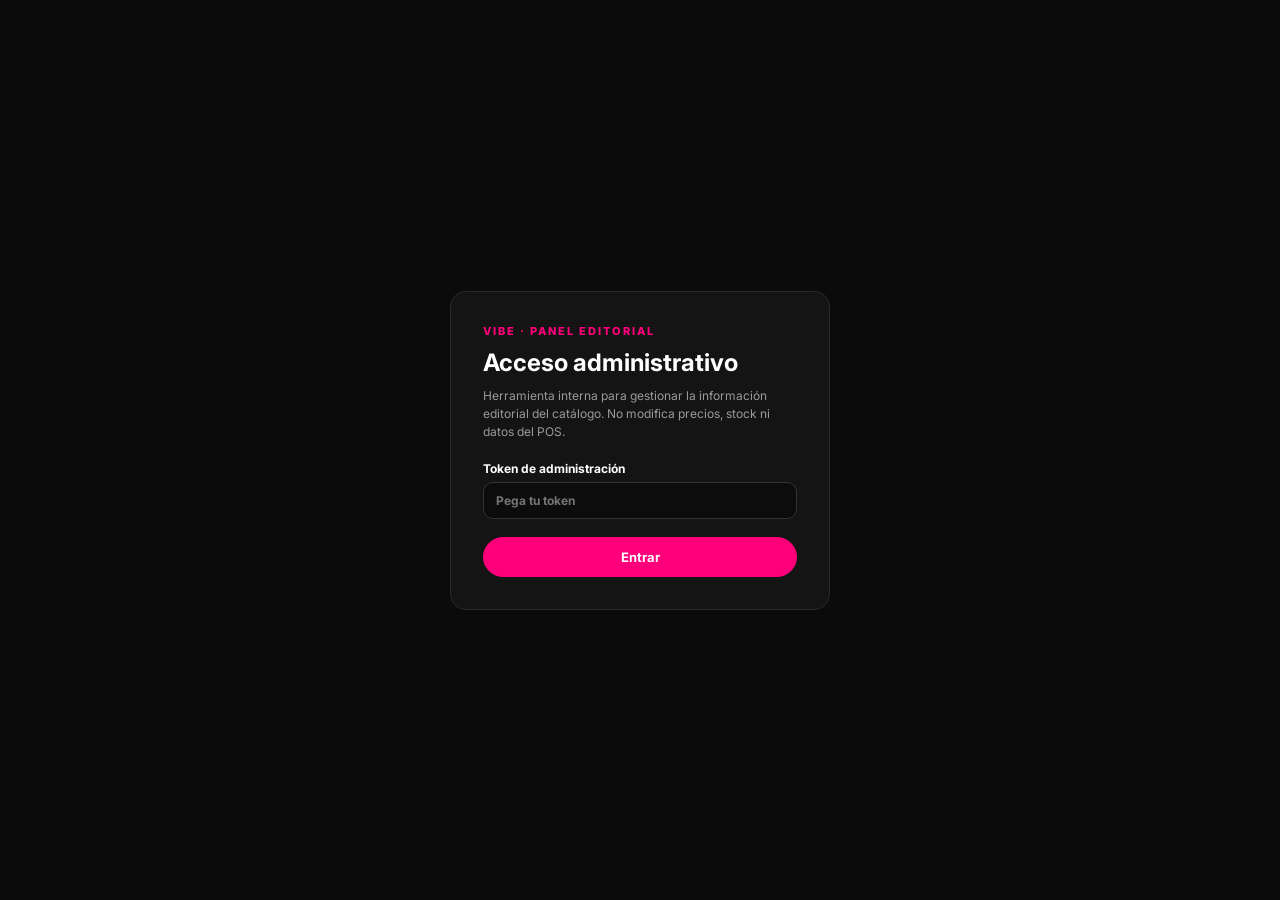
==== admin/index.html @ daf506f5 "fix: Admin — rutas absolutas para admin.css/admin.js Con rutas relativas, abrir /admin (sin barra fi" ====
<!doctype html>
<html lang="es">
<head>
<meta charset="UTF-8">
<meta name="viewport" content="width=device-width,initial-scale=1">
<meta name="robots" content="noindex, nofollow">
<title>VIBE — Panel editorial</title>
<link rel="preconnect" href="https://fonts.googleapis.com">
<link rel="preconnect" href="https://fonts.gstatic.com" crossorigin>
<link href="https://fonts.googleapis.com/css2?family=Inter:wght@400;500;700;800&display=swap" rel="stylesheet">
<link rel="stylesheet" href="/admin/admin.css">
</head>
<body>

<div id="loginGate" class="login-gate">
  <div class="login-box">
    <p class="eyebrow">VIBE · Panel editorial</p>
    <h1>Acceso administrativo</h1>
    <p class="hint">Herramienta interna para gestionar la información editorial del catálogo. No modifica precios, stock ni datos del POS.</p>
    <label>Token de administración
      <input id="tokenInput" type="password" placeholder="Pega tu token" autocomplete="off">
    </label>
    <button id="tokenSubmit" class="button dark full">Entrar</button>
    <p id="loginError" class="login-error hidden"></p>
  </div>
</div>

<header class="admin-header hidden" id="adminHeader">
  <div class="admin-brand">VIBE <span>· Panel editorial</span></div>
  <nav class="admin-tabs" id="adminTabs">
    <button type="button" class="admin-tab active" id="tabProducts" data-view="products">Productos</button>
    <button type="button" class="admin-tab" id="tabHero" data-view="hero">Carrusel Hero</button>
    <button type="button" class="admin-tab" id="tabOrders" data-view="orders">Pedidos</button>
  </nav>
  <button id="logoutButton" class="button outline-admin">Salir</button>
</header>

<main id="app" class="admin-main hidden">
  <section class="toolbar">
    <input id="searchInput" type="search" placeholder="Buscar por id, nombre o categoría...">
    <select id="filterStatus">
      <option value="all">Todos</option>
      <option value="published">Publicados</option>
      <option value="unpublished">No publicados</option>
      <option value="available">Disponibles</option>
      <option value="unavailable">Agotados</option>
    </select>
    <select id="filterCategory">
      <option value="all">Todas las categorías</option>
    </select>
    <span id="resultCount" class="result-count"></span>
  </section>

  <p id="loadError" class="login-error hidden"></p>

  <div class="table-wrap">
    <table class="admin-table">
      <thead>
        <tr>
          <th>Producto</th>
          <th>Categoría POS</th>
          <th>Precio</th>
          <th>Disponibilidad</th>
          <th>Metadata</th>
          <th>Publicado</th>
          <th>Destacado</th>
          <th></th>
        </tr>
      </thead>
      <tbody id="productRows"></tbody>
    </table>
  </div>
</main>

<main id="heroApp" class="admin-main hidden">
  <section class="toolbar">
    <p class="hero-admin-hint">Los slides activos aparecen en el Home, en el orden mostrado abajo. Un slide inactivo nunca se muestra públicamente.</p>
    <button type="button" id="newSlideBtn" class="button dark">+ Nuevo slide</button>
  </section>

  <p id="heroLoadError" class="login-error hidden"></p>

  <div class="table-wrap">
    <table class="admin-table">
      <thead>
        <tr>
          <th>Preview</th>
          <th>Contenido</th>
          <th>Orden</th>
          <th>Activo</th>
          <th></th>
        </tr>
      </thead>
      <tbody id="heroRows"></tbody>
    </table>
  </div>
</main>

<!-- Fase 39 — pestaña de solo lectura: mientras no exista una
     credencial real de email/WhatsApp Business, este es el único lugar
     donde Ana puede ver los pedidos entrantes sin entrar directo al
     Table Editor de Supabase. Sin acciones, sin edición de estado. -->
<main id="ordersApp" class="admin-main hidden">
  <section class="toolbar">
    <p class="hero-admin-hint">Pedidos recibidos, más reciente primero. Sin edición de estado — VIBE contacta manualmente por WhatsApp Business usando el número del cliente.</p>
  </section>

  <p id="ordersLoadError" class="login-error hidden"></p>

  <div class="table-wrap">
    <table class="admin-table">
      <thead>
        <tr>
          <th>Fecha</th>
          <th>Cliente</th>
          <th>WhatsApp</th>
          <th>Email</th>
          <th>Ciudad</th>
          <th>Total</th>
          <th>Estado</th>
          <th>Email enviado</th>
        </tr>
      </thead>
      <tbody id="ordersRows"></tbody>
    </table>
  </div>
</main>

<dialog id="editDialog">
  <button id="closeEdit" class="x">×</button>
  <div id="editContent"></div>
</dialog>

<dialog id="heroEditDialog">
  <button id="closeHeroEdit" class="x">×</button>
  <div id="heroEditContent"></div>
</dialog>

<script type="module" src="/admin/admin.js"></script>
</body>
</html>
---- admin/admin.css ----
/* VIBE — Panel editorial. Utilitarian, not a landing page: reuses the
   brand's color tokens (same values as css/styles.css) but prioritizes
   density, legibility and low friction over the marketing look. This
   file is intentionally separate from css/styles.css — the public
   catalog's stylesheet is not imported or modified. */

:root{--bg:#0b0b0b;--surface:#141414;--line:#292929;--text:#fff;--muted:#9a9a9a;--pink:#FF007A;--pink2:#FF4FA3;--radius:12px}
*{box-sizing:border-box}
body{margin:0;background:#f5f5f5;color:#111;font-family:"Inter",system-ui,-apple-system,BlinkMacSystemFont,"Segoe UI",sans-serif;font-size:14px}
button,input,select,textarea{font:inherit}
.hidden{display:none!important}
.eyebrow{font-size:11px;letter-spacing:.18em;font-weight:800;color:var(--pink);margin:0 0 10px;text-transform:uppercase}

.button{border:1px solid var(--pink);border-radius:999px;min-height:40px;padding:0 18px;display:inline-flex;align-items:center;justify-content:center;font-weight:700;font-size:13px;cursor:pointer;background:transparent;color:var(--pink)}
.button.dark{background:var(--pink);color:#fff}
.button.dark:hover{background:var(--pink2)}
.button.full{width:100%}
.outline-admin{border:1px solid #333;background:transparent;color:#ccc;border-radius:999px;min-height:36px;padding:0 16px;font-size:12px;cursor:pointer}

/* Login gate */
.login-gate{position:fixed;inset:0;background:var(--bg);display:flex;align-items:center;justify-content:center;padding:20px;z-index:50}
.login-box{width:min(380px,100%);background:var(--surface);border:1px solid var(--line);border-radius:16px;padding:32px;color:#fff}
.login-box h1{margin:0 0 10px;font-size:24px}
.login-box .hint{color:var(--muted);font-size:12px;line-height:1.5;margin:0 0 20px}
.login-box label{display:block;font-size:12px;font-weight:700;margin-bottom:18px}
.login-box input{width:100%;margin-top:6px;border:1px solid #333;border-radius:10px;padding:10px 12px;background:#0c0c0c;color:#fff;outline:0}
.login-error{color:#ff6b6b;font-size:12px;margin-top:14px}

/* Header */
.admin-header{position:sticky;top:0;z-index:10;background:var(--bg);color:#fff;display:flex;align-items:center;justify-content:space-between;padding:14px 24px;border-bottom:1px solid var(--line);gap:20px}
.admin-brand{font-weight:800;letter-spacing:.02em}
.admin-brand span{color:var(--muted);font-weight:500}
.admin-tabs{display:flex;gap:6px;margin-right:auto}
.admin-tab{border:1px solid transparent;background:transparent;color:var(--muted);border-radius:999px;padding:8px 16px;font-size:13px;font-weight:700;cursor:pointer}
.admin-tab.active{background:#1e1e1e;color:#fff;border-color:var(--line)}
.admin-tab:hover:not(.active){color:#fff}

/* Main */
.admin-main{max-width:1280px;margin:0 auto;padding:24px}
.toolbar{display:flex;gap:10px;align-items:center;margin-bottom:16px;flex-wrap:wrap}
.toolbar input[type="search"]{flex:1;min-width:220px;border:1px solid #ddd;border-radius:8px;padding:9px 12px;background:#fff}
.toolbar select{border:1px solid #ddd;border-radius:8px;padding:9px 12px;background:#fff}
.result-count{color:#777;font-size:12px;margin-left:auto}

.table-wrap{background:#fff;border:1px solid #e2e2e2;border-radius:var(--radius);overflow:auto}
.admin-table{width:100%;border-collapse:collapse;min-width:900px}
.admin-table th{text-align:left;font-size:11px;letter-spacing:.06em;text-transform:uppercase;color:#888;padding:12px 14px;border-bottom:1px solid #eee;background:#fafafa;position:sticky;top:0}
.admin-table td{padding:11px 14px;border-bottom:1px solid #f0f0f0;vertical-align:middle}
.admin-table tr:hover td{background:#fdf5f9}
.prod-name{font-weight:700}
.prod-id{color:#999;font-size:11px;margin-left:6px}

.pill{display:inline-block;border-radius:999px;padding:3px 10px;font-size:11px;font-weight:700}
.pill-ok{background:#e6f8ee;color:#1a7f4c}
.pill-warn{background:#fff0e0;color:#a15c00}
.pill-muted{background:#f0f0f0;color:#777}
.pill-pink{background:#ffe3f0;color:#c30063}

.edit-link{border:0;background:none;color:var(--pink);font-weight:700;cursor:pointer;font-size:13px}

/* Edit dialog */
dialog{border:0;border-radius:16px;padding:0;width:min(720px,calc(100% - 32px));max-height:calc(100dvh - 40px);overflow:auto}
dialog::backdrop{background:#000a}
.x{position:absolute;right:14px;top:14px;border:0;background:transparent;font-size:24px;line-height:1;cursor:pointer;color:#666}
.edit-pos{background:#f7f7f7;padding:20px 28px;border-bottom:1px solid #eee}
.edit-pos h2{margin:0 0 12px;font-size:13px;letter-spacing:.08em;text-transform:uppercase;color:#888}
.section-hint{color:#aaa;font-weight:500;text-transform:none;letter-spacing:0;font-size:11px}
.edit-pos-grid{display:grid;grid-template-columns:repeat(4,1fr);gap:14px;font-size:13px}
.edit-pos-grid div span{display:block;color:#999;font-size:10px;text-transform:uppercase;letter-spacing:.06em;margin-bottom:3px}

.edit-images{padding:24px 28px;border-bottom:1px solid #eee;display:grid;gap:20px}
.edit-images h2{margin:0;font-size:13px;letter-spacing:.08em;text-transform:uppercase;color:var(--pink)}

/* Fase 34 — secciones del formulario de producto como acordeones
   (sección 6 de la fase: 12 bloques, cada campo independiente dentro,
   nunca agrupados en un solo textarea). */
.admin-accordion{border-bottom:1px solid #eee}
.admin-accordion summary{padding:16px 28px;font-size:13px;font-weight:700;letter-spacing:.02em;cursor:pointer;color:#333;list-style:revert}
.admin-accordion summary:hover{color:var(--pink)}
.admin-accordion-body{padding:4px 28px 24px;display:grid;gap:16px}
.admin-accordion-body label{display:grid;gap:6px;font-size:12px;font-weight:700;color:#333}
.admin-accordion-body input,.admin-accordion-body textarea,.admin-accordion-body select{border:1px solid #ddd;border-radius:8px;padding:9px 11px;font-size:13px;color:#111;background:#fff;font-weight:400}
.admin-accordion-body textarea{min-height:60px;resize:vertical}
.image-block{display:grid;gap:8px}
.image-block-label{margin:0;font-size:12px;font-weight:700;color:#333}
.image-preview-main{width:160px;aspect-ratio:4/5;border:1px solid #ddd;border-radius:8px;overflow:hidden;display:flex;align-items:center;justify-content:center;background:#fafafa}
.image-preview-main img{width:100%;height:100%;object-fit:cover}
.no-image{color:#999;font-size:12px;text-align:center;padding:8px}
.image-block input[type="file"]{font-size:12px}
.image-status{margin:0;font-size:12px;color:#777;min-height:16px;font-weight:600}
/* Fase estabilización — bug reportado: éxito, warning y error de un
   upload se veían todos igual (mismo gris neutro) — ahora cada estado
   tiene su propio color para que la diferencia sea obvia de un vistazo,
   sin depender solo de leer el texto completo. */
.image-status.status-ok{color:#0a7d3a}
.image-status.status-warn{color:#a15c00}
.image-status.status-error{color:#c30063}
.image-status.status-pending{color:#555}
.secondary-thumbs{display:flex;flex-wrap:wrap;gap:10px}
.secondary-thumb{position:relative;width:88px}
.secondary-thumb img{width:88px;height:110px;object-fit:cover;border:1px solid #ddd;border-radius:6px}
.secondary-thumb .delete-secondary{margin-top:4px;width:100%;border:1px solid #e2b0c4;background:#fff;color:#c30063;border-radius:6px;font-size:11px;padding:3px 0;cursor:pointer}
.edit-form{padding:24px 28px;display:grid;gap:16px}
.edit-form h2{margin:12px 0 4px;font-size:13px;letter-spacing:.08em;text-transform:uppercase;color:var(--pink)}
.edit-form h2:first-child{margin-top:0}
.edit-form label{display:grid;gap:6px;font-size:12px;font-weight:700;color:#333}
.edit-form input,.edit-form textarea,.edit-form select{border:1px solid #ddd;border-radius:8px;padding:9px 11px;font-size:13px;color:#111;background:#fff}
.edit-form textarea{min-height:64px;resize:vertical;font-weight:400}
.edit-form input::placeholder,.edit-form textarea::placeholder{color:#b8b8b8;font-weight:400}
.edit-row{display:grid;grid-template-columns:1fr 1fr;gap:14px}
.edit-row-3{display:grid;grid-template-columns:1fr 1fr 1fr;gap:14px}
.checkbox-field{display:flex;align-items:center;gap:8px;flex-direction:row}
.checkbox-field input{width:16px;height:16px}

/* Fase 39 — fieldset de destino de clic del Hero: mismo look que el
   resto de .edit-form (labels/selects), con un borde sutil propio para
   agruparlo visualmente sin destacar de más. */
.hero-link-fieldset{border:1px solid #e5e5e5;border-radius:10px;padding:14px 16px 16px;display:grid;gap:12px;margin:0}
.hero-link-fieldset legend{font-size:11px;font-weight:800;letter-spacing:.08em;text-transform:uppercase;color:var(--pink);padding:0 6px}
.hero-link-sub.hidden{display:none}
#heroLinkPreview{margin:0;font-size:12px;color:#666;font-weight:400}
.image-hint{font-size:11px;color:#999;font-weight:400}
.save-row{display:flex;justify-content:flex-end;gap:10px;padding-top:6px;border-top:1px solid #eee}
.save-status{font-size:12px;color:#777;align-self:center}

@media(max-width:720px){
  .edit-pos-grid{grid-template-columns:repeat(2,1fr)}
  .edit-row,.edit-row-3{grid-template-columns:1fr}
}

/* Fase 33 — Carrusel Hero */
.hero-admin-hint{color:#777;font-size:12px;margin:0;flex:1}
.hero-thumb{width:96px;aspect-ratio:16/10;border-radius:8px;overflow:hidden;background:#f0f0f0;display:flex;align-items:center;justify-content:center}
.hero-thumb img{width:100%;height:100%;object-fit:cover}
.hero-content-cell{max-width:260px}
.hero-content-cell .prod-name{display:block}
.hero-content-cell .section-hint{display:block;margin-top:2px;color:#999}
.reorder-btns{display:inline-flex;gap:4px;margin-right:8px}
.reorder-btns button{border:1px solid #ddd;background:#fff;border-radius:6px;width:24px;height:24px;cursor:pointer;color:#555;font-size:12px;line-height:1}
.reorder-btns button:disabled{opacity:.3;cursor:not-allowed}
.toggle-active{border:0;background:none;cursor:pointer;padding:0}
.delete-slide{border:0;background:none;color:#c30063;font-weight:700;cursor:pointer;font-size:13px;margin-left:10px}

.hero-preview{background:#0c0c0c;border-radius:10px;overflow:hidden;position:relative;aspect-ratio:16/9;display:flex;align-items:flex-end}
.hero-preview img{position:absolute;inset:0;width:100%;height:100%;object-fit:cover}
.hero-preview .no-image{position:relative;width:100%;color:#777}

/* Fase 36.1 — bug reportado: un <img> roto sobre el fondo oscuro de
   .hero-preview/.hero-thumb se veía como un "preview negro" silencioso,
   indistinguible de un fallo real. "error" no burbujea en <img>, así que
   se escucha en fase de captura (ver admin.js) y se reemplaza por este
   estado visible en vez de dejar el fondo oscuro vacío. */
.hero-img-error{position:relative;z-index:2;display:flex;align-items:center;justify-content:center;gap:6px;width:100%;height:100%;color:#ff8a8a;background:#2a0d0d;font-size:12px;font-weight:600;text-align:center;padding:8px}
.hero-thumb .hero-img-error{font-size:10px;padding:4px}
.hero-preview-copy{position:relative;z-index:1;padding:16px 18px;color:#fff;background:linear-gradient(0deg,#000000b3 0%,#00000000 80%);width:100%}
.hero-preview-copy p{margin:0 0 4px;font-size:11px;color:var(--pink);text-transform:uppercase;letter-spacing:.1em;font-weight:800}
.hero-preview-copy h3{margin:0 0 4px;font-size:18px}
.hero-preview-copy span{display:inline-block;margin-top:6px;border:1px solid #fff;border-radius:999px;padding:5px 12px;font-size:11px;font-weight:700}
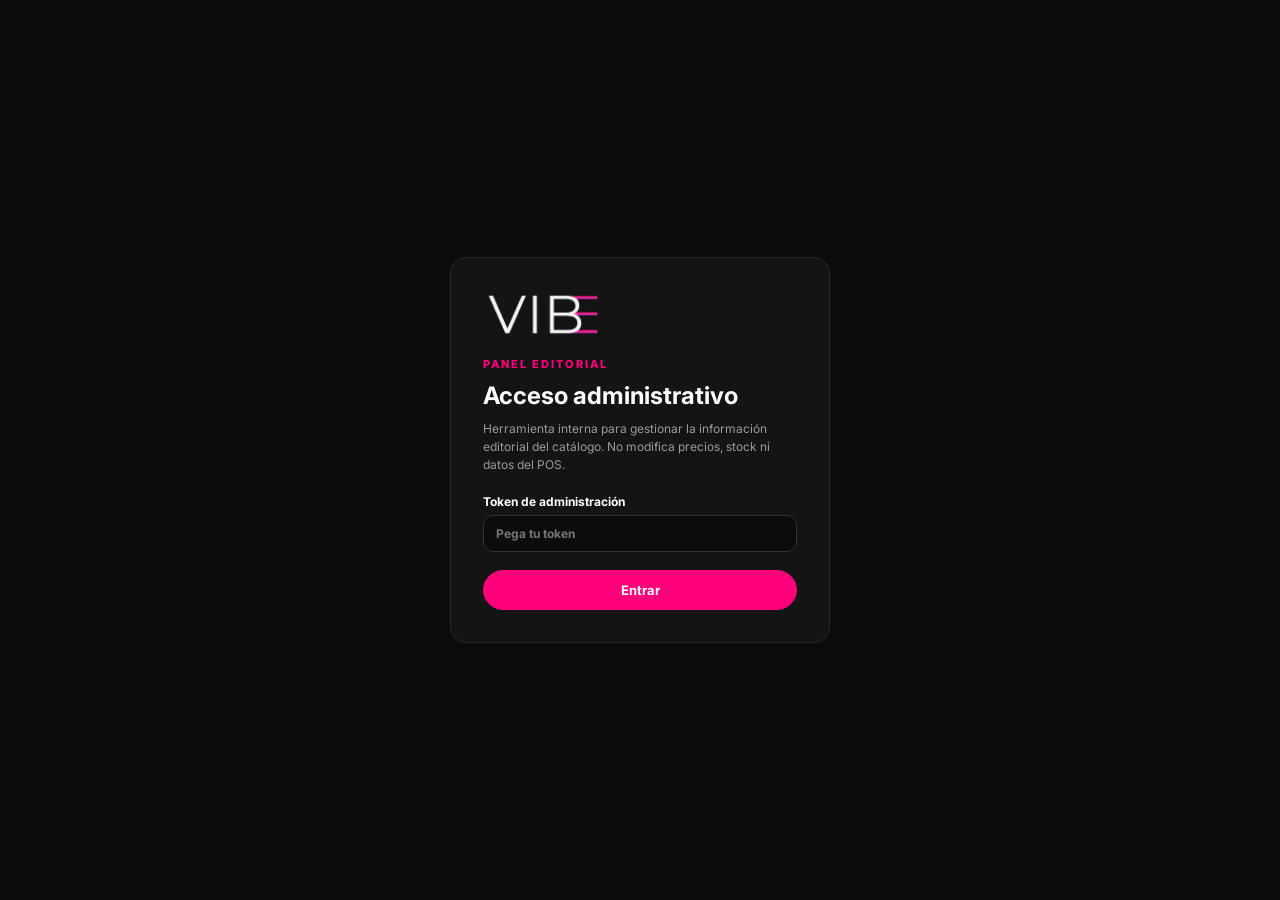
==== commit ff9ba380: "feat: Fase 52 — rediseño del Admin por áreas de trabajo (sin cambios de datos) Arquitectura nueva, m" ====
--- a/admin/index.html
+++ b/admin/index.html
@@ -5,16 +5,21 @@
 <meta name="viewport" content="width=device-width,initial-scale=1">
 <meta name="robots" content="noindex, nofollow">
 <title>VIBE — Panel editorial</title>
+<link rel="icon" type="image/png" sizes="16x16" href="/assets/favicon/favicon-16.png">
+<link rel="icon" type="image/png" sizes="32x32" href="/assets/favicon/favicon-32.png">
+<link rel="icon" type="image/png" sizes="48x48" href="/assets/favicon/favicon-48.png">
+<link rel="apple-touch-icon" href="/assets/favicon/apple-touch-icon.png">
 <link rel="preconnect" href="https://fonts.googleapis.com">
 <link rel="preconnect" href="https://fonts.gstatic.com" crossorigin>
-<link href="https://fonts.googleapis.com/css2?family=Inter:wght@400;500;700;800&display=swap" rel="stylesheet">
+<link href="https://fonts.googleapis.com/css2?family=Inter:wght@400;500;600;700;800&display=swap" rel="stylesheet">
 <link rel="stylesheet" href="/admin/admin.css">
 </head>
 <body>
 
 <div id="loginGate" class="login-gate">
   <div class="login-box">
-    <p class="eyebrow">VIBE · Panel editorial</p>
+    <img class="login-logo" src="/assets/brand/logo/vibe-logo-light.png" alt="VIBE">
+    <p class="eyebrow">Panel editorial</p>
     <h1>Acceso administrativo</h1>
     <p class="hint">Herramienta interna para gestionar la información editorial del catálogo. No modifica precios, stock ni datos del POS.</p>
     <label>Token de administración
@@ -25,109 +30,149 @@
   </div>
 </div>
 
-<header class="admin-header hidden" id="adminHeader">
-  <div class="admin-brand">VIBE <span>· Panel editorial</span></div>
-  <nav class="admin-tabs" id="adminTabs">
-    <button type="button" class="admin-tab active" id="tabProducts" data-view="products">Productos</button>
-    <button type="button" class="admin-tab" id="tabHero" data-view="hero">Carrusel Hero</button>
-    <button type="button" class="admin-tab" id="tabOrders" data-view="orders">Pedidos</button>
-  </nav>
-  <button id="logoutButton" class="button outline-admin">Salir</button>
-</header>
+<!-- Fase 52 — Admin organizado por áreas de trabajo: barra lateral en
+     escritorio, navegación inferior en mobile. -->
+<div id="adminShell" class="admin-shell hidden">
+  <aside class="admin-sidebar" aria-label="Áreas del panel">
+    <div class="sidebar-brand">
+      <img src="/assets/brand/logo/vibe-logo-light.png" alt="VIBE">
+      <span>Panel editorial</span>
+    </div>
+    <nav class="sidebar-nav" id="adminNav">
+      <button type="button" class="nav-item active" data-view="home" id="navHome"><span class="nav-ico" aria-hidden="true">◇</span><span>Inicio</span></button>
+      <button type="button" class="nav-item" data-view="products" id="navProducts"><span class="nav-ico" aria-hidden="true">▢</span><span>Productos</span></button>
+      <button type="button" class="nav-item" data-view="taxonomy" id="navTaxonomy"><span class="nav-ico" aria-hidden="true">≡</span><span>Clasificación</span></button>
+      <button type="button" class="nav-item" data-view="hero" id="navHero"><span class="nav-ico" aria-hidden="true">◐</span><span>Carrusel</span></button>
+      <button type="button" class="nav-item" data-view="orders" id="navOrders"><span class="nav-ico" aria-hidden="true">✉</span><span>Pedidos</span></button>
+    </nav>
+    <button id="logoutButton" type="button" class="sidebar-logout">Salir</button>
+  </aside>
 
-<main id="app" class="admin-main hidden">
-  <section class="toolbar">
-    <input id="searchInput" type="search" placeholder="Buscar por id, nombre o categoría...">
-    <select id="filterStatus">
-      <option value="all">Todos</option>
-      <option value="published">Publicados</option>
-      <option value="unpublished">No publicados</option>
-      <option value="available">Disponibles</option>
-      <option value="unavailable">Agotados</option>
-    </select>
-    <select id="filterCategory">
-      <option value="all">Todas las categorías</option>
-    </select>
-    <span id="resultCount" class="result-count"></span>
-  </section>
+  <div class="admin-content">
+    <!-- Inicio: cifras reales del catálogo y accesos a lo que estás trabajando. -->
+    <main id="homeApp" class="admin-main view-panel" data-view-panel="home">
+      <header class="view-head">
+        <div class="view-head-row"><p class="eyebrow">Inicio</p><button type="button" id="mobileLogout" class="mobile-logout">Salir</button></div>
+        <h1>Tu catálogo VIBE</h1>
+        <p class="view-sub">Resumen de lo que hoy se ve en el catálogo público. Tú decides qué productos trabajar y publicar.</p>
+      </header>
+      <p id="homeError" class="login-error hidden"></p>
+      <div class="home-stats" id="homeStats"></div>
+      <div class="home-grid">
+        <section class="home-panel">
+          <div class="panel-head"><h2>Publicados</h2><button type="button" class="link-btn" data-goto="products" data-status="published">Ver en Productos</button></div>
+          <div id="homePublished" class="home-list"></div>
+        </section>
+        <section class="home-panel">
+          <div class="panel-head"><h2>Pedidos recientes</h2><button type="button" class="link-btn" data-goto="orders">Ver todos</button></div>
+          <div id="homeOrders" class="home-list"></div>
+        </section>
+      </div>
+    </main>
 
-  <p id="loadError" class="login-error hidden"></p>
+    <!-- Productos -->
+    <main id="app" class="admin-main view-panel hidden" data-view-panel="products">
+      <header class="view-head">
+        <p class="eyebrow">Productos</p>
+        <h1>Productos del POS</h1>
+        <p class="view-sub">Nombre, precio y disponibilidad vienen del POS. Aquí trabajas la ficha editorial y decides qué se publica.</p>
+      </header>
+      <section class="toolbar">
+        <input id="searchInput" type="search" placeholder="Buscar por nombre, id o categoría" aria-label="Buscar productos">
+        <select id="filterCategory" aria-label="Filtrar por categoría">
+          <option value="all">Todas las categorías</option>
+        </select>
+      </section>
+      <div class="chip-row" id="statusChips" role="group" aria-label="Filtrar por estado">
+        <button type="button" class="chip active" data-status="all">Todos</button>
+        <button type="button" class="chip" data-status="published">Publicados</button>
+        <button type="button" class="chip" data-status="unpublished">No publicados</button>
+        <button type="button" class="chip" data-status="with_ficha">Con ficha</button>
+        <button type="button" class="chip" data-status="unclassified">Sin categoría VIBE</button>
+        <button type="button" class="chip" data-status="unavailable">Agotados</button>
+      </div>
+      <p class="result-line"><span id="resultCount" class="result-count"></span></p>
+      <p id="loadError" class="login-error hidden"></p>
+      <div id="productRows" class="product-list" role="list"></div>
+    </main>
 
-  <div class="table-wrap">
-    <table class="admin-table">
-      <thead>
-        <tr>
-          <th>Producto</th>
-          <th>Categoría POS</th>
-          <th>Precio</th>
-          <th>Disponibilidad</th>
-          <th>Metadata</th>
-          <th>Publicado</th>
-          <th>Destacado</th>
-          <th></th>
-        </tr>
-      </thead>
-      <tbody id="productRows"></tbody>
-    </table>
+    <!-- Clasificación (consulta): cómo está organizado hoy el catálogo. -->
+    <main id="taxonomyApp" class="admin-main view-panel hidden" data-view-panel="taxonomy">
+      <header class="view-head">
+        <p class="eyebrow">Clasificación</p>
+        <h1>Clasificación VIBE</h1>
+        <p class="view-sub">Grupo › Categoría › Subcategoría de los productos con ficha. La categoría POS es el dato de origen y no se modifica. Para cambiar la clasificación de un producto, ábrelo desde aquí.</p>
+      </header>
+      <div id="taxonomyTree" class="taxonomy-tree"></div>
+      <section class="home-panel" id="taxonomyPosPanel">
+        <div class="panel-head"><h2>Categorías de origen (POS)</h2></div>
+        <div id="taxonomyPos" class="pos-chips"></div>
+      </section>
+    </main>
+
+    <main id="heroApp" class="admin-main view-panel hidden" data-view-panel="hero">
+      <header class="view-head">
+        <p class="eyebrow">Carrusel</p>
+        <h1>Carrusel del Home</h1>
+        <p class="view-sub">Los slides activos aparecen en el Home, en el orden mostrado. Un slide inactivo nunca se muestra públicamente.</p>
+      </header>
+      <section class="toolbar toolbar-end">
+        <button type="button" id="newSlideBtn" class="button dark">+ Nuevo slide</button>
+      </section>
+
+      <p id="heroLoadError" class="login-error hidden"></p>
+
+      <div class="table-wrap">
+        <table class="admin-table">
+          <thead>
+            <tr>
+              <th>Preview</th>
+              <th>Contenido</th>
+              <th>Orden</th>
+              <th>Activo</th>
+              <th></th>
+            </tr>
+          </thead>
+          <tbody id="heroRows"></tbody>
+        </table>
+      </div>
+    </main>
+
+    <!-- Fase 39 — solo lectura: los pedidos entrantes, sin acciones ni
+         edición de estado. VIBE contacta manualmente por WhatsApp. -->
+    <main id="ordersApp" class="admin-main view-panel hidden" data-view-panel="orders">
+      <header class="view-head">
+        <p class="eyebrow">Pedidos</p>
+        <h1>Pedidos recibidos</h1>
+        <p class="view-sub">Más reciente primero. Sin edición de estado: VIBE contacta manualmente por WhatsApp Business usando el número del cliente.</p>
+      </header>
+
+      <p id="ordersLoadError" class="login-error hidden"></p>
+
+      <div class="table-wrap">
+        <table class="admin-table">
+          <thead>
+            <tr>
+              <th>Fecha</th>
+              <th>Cliente</th>
+              <th>WhatsApp</th>
+              <th>Email</th>
+              <th>Ciudad</th>
+              <th>Total</th>
+              <th>Estado</th>
+              <th>Email enviado</th>
+            </tr>
+          </thead>
+          <tbody id="ordersRows"></tbody>
+        </table>
+      </div>
+    </main>
   </div>
-</main>
+</div>
 
-<main id="heroApp" class="admin-main hidden">
-  <section class="toolbar">
-    <p class="hero-admin-hint">Los slides activos aparecen en el Home, en el orden mostrado abajo. Un slide inactivo nunca se muestra públicamente.</p>
-    <button type="button" id="newSlideBtn" class="button dark">+ Nuevo slide</button>
-  </section>
-
-  <p id="heroLoadError" class="login-error hidden"></p>
-
-  <div class="table-wrap">
-    <table class="admin-table">
-      <thead>
-        <tr>
-          <th>Preview</th>
-          <th>Contenido</th>
-          <th>Orden</th>
-          <th>Activo</th>
-          <th></th>
-        </tr>
-      </thead>
-      <tbody id="heroRows"></tbody>
-    </table>
-  </div>
-</main>
-
-<!-- Fase 39 — pestaña de solo lectura: mientras no exista una
-     credencial real de email/WhatsApp Business, este es el único lugar
-     donde Ana puede ver los pedidos entrantes sin entrar directo al
-     Table Editor de Supabase. Sin acciones, sin edición de estado. -->
-<main id="ordersApp" class="admin-main hidden">
-  <section class="toolbar">
-    <p class="hero-admin-hint">Pedidos recibidos, más reciente primero. Sin edición de estado — VIBE contacta manualmente por WhatsApp Business usando el número del cliente.</p>
-  </section>
-
-  <p id="ordersLoadError" class="login-error hidden"></p>
-
-  <div class="table-wrap">
-    <table class="admin-table">
-      <thead>
-        <tr>
-          <th>Fecha</th>
-          <th>Cliente</th>
-          <th>WhatsApp</th>
-          <th>Email</th>
-          <th>Ciudad</th>
-          <th>Total</th>
-          <th>Estado</th>
-          <th>Email enviado</th>
-        </tr>
-      </thead>
-      <tbody id="ordersRows"></tbody>
-    </table>
-  </div>
-</main>
-
-<dialog id="editDialog">
-  <button id="closeEdit" class="x">×</button>
+<!-- Editor de producto a página completa (Fase 52). -->
+<dialog id="editDialog" class="editor-page" aria-label="Editor de producto">
+  <button id="closeEdit" type="button" class="editor-back" aria-label="Volver a Productos">← Productos</button>
   <div id="editContent"></div>
 </dialog>
 
--- a/admin/admin.css
+++ b/admin/admin.css
@@ -156,3 +156,215 @@
 .hero-preview-copy p{margin:0 0 4px;font-size:11px;color:var(--pink);text-transform:uppercase;letter-spacing:.1em;font-weight:800}
 .hero-preview-copy h3{margin:0 0 4px;font-size:18px}
 .hero-preview-copy span{display:inline-block;margin-top:6px;border:1px solid #fff;border-radius:999px;padding:5px 12px;font-size:11px;font-weight:700}
+
+/* Fase 51 — ficha de producto: barra de acciones fija arriba (guardar
+   sin bajar hasta el final del formulario largo) y X siempre accesible
+   encima de ella. */
+#editDialog > .x{position:sticky;top:10px;float:right;z-index:6;margin:10px 12px -46px 0;width:36px;height:36px;border-radius:50%}
+#editDialog > .x:hover{background:#f0f0f0}
+.edit-actionbar{position:sticky;top:0;z-index:5;display:flex;align-items:center;gap:12px;padding:12px 60px 12px 28px;background:#fff;border-bottom:1px solid #eee;box-shadow:0 6px 14px -12px #0003}
+.edit-actionbar-title{flex:1;min-width:0;white-space:nowrap;overflow:hidden;text-overflow:ellipsis;font-size:14px}
+.save-status.save-error{color:#b42318;font-weight:600}
+
+/* Fase 51 — clasificación VIBE en el listado y en la ficha. */
+.class-cell{min-width:180px}
+.class-main{display:block;font-size:13px;font-weight:600;color:#222}
+.class-where{display:block;margin-top:3px;font-size:11px;color:#888}
+.class-cell .pill{margin-bottom:2px}
+.placement-hint{margin:4px 0 0;padding:8px 12px;border-radius:8px;background:#f2f8f4;color:#1a5c3a;font-size:12px;font-weight:600}
+.placement-hint.placement-warn{background:#fff6ea;color:#8a4b00}
+.publish-hint{margin:6px 0 10px;padding:8px 12px;border-radius:8px;background:#fff6ea;color:#8a4b00;font-size:12px;font-weight:600}
+
+@media(max-width:720px){
+  .edit-actionbar{padding:10px 56px 10px 16px;flex-wrap:wrap}
+  .edit-actionbar .button{flex:1}
+  .edit-actionbar-title{flex-basis:100%}
+}
+
+/* Fase 51 — header en mobile: marca + "Salir" arriba y pestañas en una
+   fila propia (deslizable si no caben). Antes "Salir" quedaba fuera de
+   la pantalla (desborde horizontal de ~76px en 390px). */
+@media(max-width:720px){
+  .admin-header{flex-wrap:wrap;gap:10px;padding:12px 16px}
+  .admin-tabs{order:3;width:100%;margin-right:0;overflow-x:auto;scrollbar-width:none}
+  .admin-tabs::-webkit-scrollbar{display:none}
+  .admin-tab{flex-shrink:0;min-height:40px}
+}
+
+/* ==========================================================================
+   Fase 52 — Admin organizado por áreas de trabajo. Fondo claro cálido,
+   barra lateral negra con el logo oficial, rosa VIBE como acento. Mismas
+   clases/ids que usa admin.js; Carrusel y Pedidos reutilizan sus tablas.
+   ========================================================================== */
+:root{--paper:#fbf8f9;--card:#ffffff;--ink:#151214;--ink-2:#4a4246;--soft:#6f6469;--hair:#ece4e8;--blush:#ffe3f0;--blush-ink:#c3005e;--side:#0b0b0b;--side-ink:#b9adb3}
+body{background:var(--paper);color:var(--ink)}
+.login-logo{width:120px;display:block;margin:0 0 18px}
+[hidden]{display:none!important}
+
+.admin-shell{display:grid;grid-template-columns:232px 1fr;min-height:100dvh}
+.admin-sidebar{position:sticky;top:0;height:100dvh;background:var(--side);color:#fff;display:flex;flex-direction:column;padding:22px 14px;gap:22px}
+.sidebar-brand{display:grid;gap:6px;padding:0 10px}
+.sidebar-brand img{width:112px}
+.sidebar-brand span{font-size:10px;letter-spacing:.24em;text-transform:uppercase;color:var(--side-ink)}
+.sidebar-nav{display:grid;gap:4px}
+.nav-item{display:flex;align-items:center;gap:12px;border:0;background:transparent;color:var(--side-ink);padding:11px 12px;border-radius:10px;font-weight:600;font-size:14px;text-align:left;cursor:pointer;transition:background .15s ease,color .15s ease}
+.nav-item:hover{color:#fff;background:#1a1416}
+.nav-item.active{color:#fff;background:#2a1520;box-shadow:inset 3px 0 0 var(--pink)}
+.nav-item:focus-visible,.sidebar-logout:focus-visible{outline:2px solid var(--pink);outline-offset:2px}
+.nav-ico{width:18px;text-align:center;color:var(--pink);font-size:13px}
+.sidebar-logout{margin-top:auto;border:1px solid #2c2629;background:transparent;color:var(--side-ink);border-radius:999px;min-height:38px;cursor:pointer;font-weight:600}
+.sidebar-logout:hover{color:#fff;border-color:#4a3f44}
+
+.admin-content{min-width:0}
+.admin-main{max-width:1180px;padding:32px 36px 48px}
+.view-head{display:grid;gap:4px;margin-bottom:22px}
+.view-head .eyebrow{margin:0}
+.view-head h1{margin:0;font-size:30px;font-weight:800;letter-spacing:-.02em}
+.view-sub{margin:0;color:var(--soft);max-width:70ch;line-height:1.5}
+
+/* Productos */
+.toolbar{display:flex;gap:10px;flex-wrap:wrap;align-items:center;margin-bottom:12px}
+.toolbar-end{justify-content:flex-end}
+.toolbar input[type=search]{flex:1 1 280px;min-height:44px;border:1px solid var(--hair);border-radius:999px;padding:0 18px;background:var(--card)}
+.toolbar select{min-height:44px;border:1px solid var(--hair);border-radius:999px;padding:0 14px;background:var(--card);color:var(--ink)}
+.toolbar input:focus-visible,.toolbar select:focus-visible{outline:2px solid var(--pink);outline-offset:1px}
+.chip-row{display:flex;gap:8px;flex-wrap:wrap;margin-bottom:10px}
+.chip{border:1px solid var(--hair);background:var(--card);color:var(--ink-2);border-radius:999px;padding:7px 14px;font-size:13px;font-weight:600;cursor:pointer}
+.chip:hover{border-color:#d9cdd3}
+.chip.active{background:var(--ink);border-color:var(--ink);color:#fff}
+.chip:focus-visible{outline:2px solid var(--pink);outline-offset:2px}
+.result-line{margin:4px 0 14px;color:var(--soft);font-size:12px}
+.product-list{display:grid;grid-template-columns:repeat(auto-fill,minmax(440px,1fr));gap:12px}
+.product-card-btn{width:100%;display:grid;grid-template-columns:64px 1fr auto;gap:14px;align-items:center;text-align:left;background:var(--card);border:1px solid var(--hair);border-radius:14px;padding:12px 14px;cursor:pointer;transition:border-color .15s ease,box-shadow .15s ease}
+.product-card-btn:hover{border-color:#f0b9d3;box-shadow:0 8px 22px -16px #ff007a66}
+.product-card-btn:focus-visible{outline:2px solid var(--pink);outline-offset:2px}
+.pc-thumb,.hi-thumb,.es-thumb{display:grid;place-items:center;overflow:hidden;border-radius:12px;background:#f6eef2}
+.pc-thumb{width:64px;height:64px}
+.pc-thumb img,.hi-thumb img,.es-thumb img{width:100%;height:100%;object-fit:contain;background:#fff}
+.pc-thumb-empty{color:#b48aa0;font-weight:800;font-size:15px;letter-spacing:.04em;background:linear-gradient(135deg,#fdf1f6,#f6eaf0)}
+.pc-main{display:grid;gap:3px;min-width:0}
+.pc-name{font-weight:700;font-size:14.5px;color:var(--ink);overflow:hidden;text-overflow:ellipsis}
+.pc-meta{font-size:12px;color:var(--soft)}
+.pc-class{min-width:0}
+.pc-state{display:flex;flex-direction:column;align-items:flex-end;gap:5px}
+.pill-outline{background:transparent;border:1px solid #e3c6d4;color:var(--blush-ink)}
+.empty-state{color:var(--soft);font-size:13px;margin:6px 0}
+
+/* Inicio */
+.home-stats{display:grid;grid-template-columns:repeat(4,minmax(0,1fr));gap:12px;margin-bottom:18px}
+.stat-card{background:var(--card);border:1px solid var(--hair);border-radius:14px;padding:16px 18px;display:grid;gap:2px}
+.stat-card b{font-size:30px;font-weight:800;letter-spacing:-.02em;font-variant-numeric:tabular-nums}
+.stat-card span{font-size:12.5px;color:var(--ink-2)}
+.stat-card small{font-size:11.5px;color:var(--soft)}
+.home-grid{display:grid;grid-template-columns:1.3fr 1fr;gap:16px;align-items:start}
+.home-panel{background:var(--card);border:1px solid var(--hair);border-radius:16px;padding:18px 18px 10px}
+.panel-head{display:flex;justify-content:space-between;align-items:baseline;gap:10px;margin-bottom:8px}
+.panel-head h2{margin:0;font-size:16px;font-weight:800}
+.link-btn{border:0;background:none;color:var(--blush-ink);font-weight:700;font-size:12.5px;cursor:pointer;padding:6px 0}
+.link-btn:focus-visible{outline:2px solid var(--pink);outline-offset:2px;border-radius:4px}
+.home-list{display:grid}
+.home-item{display:grid;grid-template-columns:auto 1fr auto;gap:12px;align-items:center;padding:10px 4px;border:0;border-top:1px solid var(--hair);background:none;text-align:left;width:100%}
+button.home-item{cursor:pointer}
+button.home-item:hover .hi-name{color:var(--blush-ink)}
+button.home-item:focus-visible{outline:2px solid var(--pink);outline-offset:2px;border-radius:8px}
+.home-order{grid-template-columns:1fr auto}
+.hi-thumb{width:44px;height:44px;border-radius:10px}
+.hi-main{display:grid;gap:2px;min-width:0}
+.hi-name{font-weight:700;font-size:13.5px}
+.hi-sub{font-size:12px;color:var(--soft)}
+.hi-chips{display:flex;gap:6px;align-items:center;justify-content:flex-end;flex-wrap:wrap}
+
+/* Clasificación */
+.taxonomy-tree{display:grid;gap:14px;margin-bottom:16px}
+.tax-legend{margin:0;color:var(--soft);font-size:12.5px;display:flex;gap:8px;align-items:center;flex-wrap:wrap}
+.tax-group{background:var(--card);border:1px solid var(--hair);border-radius:16px;padding:18px 20px;display:grid;gap:4px}
+.tax-group-head{display:flex;justify-content:space-between;align-items:baseline;gap:12px;flex-wrap:wrap}
+.tax-group-head h2{margin:0;font-size:18px;font-weight:800}
+.tax-count{font-size:12px;color:var(--soft)}
+.tax-cat{border-top:1px dashed var(--hair);padding:12px 0 6px;display:grid;gap:8px}
+.tax-cat-head{display:flex;gap:10px;align-items:baseline}
+.sub-chips{display:flex;flex-wrap:wrap;gap:6px}
+.sub-chip{display:inline-flex;align-items:center;gap:6px;font-size:12px;border-radius:999px;padding:4px 10px;background:#f6eef2;color:var(--ink-2)}
+.sub-chip b{font-size:11px;background:#fff;border-radius:999px;padding:0 6px;color:var(--ink)}
+.sub-chip.sub-zero{background:transparent;border:1px dashed #e6d9df;color:#a99aa1}
+.sub-chip.sub-hist{background:#fff1df;color:#8a4b00}
+.sub-chip.sub-none{background:#f2f2f2;color:#777}
+.tax-products{display:flex;flex-wrap:wrap;gap:6px 14px;align-items:center}
+.tax-product{border:0;background:none;padding:2px 0;color:var(--blush-ink);font-weight:600;font-size:13px;cursor:pointer;text-decoration:underline;text-underline-offset:3px;text-decoration-color:#f3b6d2}
+.tax-product:focus-visible{outline:2px solid var(--pink);outline-offset:2px;border-radius:4px}
+.tax-muted{color:var(--soft);font-weight:400;font-size:12px}
+.tax-note{background:#fffaf3;border-color:#f6e2c5}
+.pos-chips{display:flex;flex-wrap:wrap;gap:8px;padding-bottom:8px}
+.pos-chip{display:grid;gap:2px;font-size:12px;color:var(--soft);background:#faf6f8;border-radius:12px;padding:8px 12px}
+.pos-chip b{color:var(--ink);font-size:13px}
+
+/* Carrusel / Pedidos dentro del nuevo marco */
+.table-wrap{border-color:var(--hair);border-radius:16px}
+
+/* Editor de producto a página completa */
+dialog#editDialog.editor-page{width:100%;max-width:none;height:100dvh;max-height:100dvh;margin:0;inset:0;border-radius:0;background:var(--paper);padding:0}
+dialog#editDialog.editor-page::backdrop{background:#0b0b0b99}
+.editor-back{position:fixed;top:12px;left:16px;z-index:8;min-height:40px;border:1px solid var(--hair);background:var(--card);color:var(--ink);border-radius:999px;padding:0 16px;font-weight:700;font-size:13px;cursor:pointer}
+.editor-back:hover{border-color:#d9cdd3}
+.editor-back:focus-visible{outline:2px solid var(--pink);outline-offset:2px}
+#editDialog .edit-actionbar{padding:12px 28px 12px 170px;background:var(--card);border-bottom:1px solid var(--hair);min-height:64px}
+#editDialog .edit-actionbar-title{font-size:15px}
+.editor-tabs{position:sticky;top:64px;z-index:4;display:flex;gap:4px;overflow-x:auto;scrollbar-width:none;padding:10px 28px;background:var(--paper);border-bottom:1px solid var(--hair)}
+.editor-tabs::-webkit-scrollbar{display:none}
+.editor-tab{flex-shrink:0;border:0;background:transparent;color:var(--ink-2);border-radius:999px;padding:8px 14px;font-weight:600;font-size:13px;cursor:pointer}
+.editor-tab:hover{background:#f3eaee}
+.editor-tab.active{background:var(--ink);color:#fff}
+.editor-tab:focus-visible{outline:2px solid var(--pink);outline-offset:2px}
+#editContent > section,#editContent > .edit-pos,#editContent > form{max-width:980px;margin-inline:auto}
+.editor-summary{display:grid;grid-template-columns:150px 1fr;gap:22px;align-items:start;margin-top:24px;background:var(--card);border:1px solid var(--hair);border-radius:18px;padding:22px}
+.es-thumb{width:150px;height:150px;border-radius:14px}
+.es-main{display:grid;gap:6px}
+.es-main .eyebrow{margin:0}
+.es-name{margin:0;font-size:26px;font-weight:800;letter-spacing:-.02em}
+.es-pos{margin:0;color:var(--ink-2);font-size:13.5px}
+.es-place{margin:0;font-size:13px;color:var(--soft)}
+.es-place b{color:var(--ink)}
+.es-content{display:flex;flex-wrap:wrap;gap:6px;margin-top:4px}
+#editContent > .edit-pos{margin-top:16px;border-radius:16px;border:1px solid var(--hair);background:#fdfafb}
+.editor-section{background:var(--card);border:1px solid var(--hair);border-radius:16px;padding:20px 24px;margin-top:16px;display:grid;gap:12px}
+.editor-section-title{margin:0;font-size:13px;font-weight:800;letter-spacing:.08em;text-transform:uppercase;color:var(--blush-ink)}
+#editContent > form.edit-form{margin-top:16px;margin-bottom:40px;background:var(--card);border:1px solid var(--hair);border-radius:16px;padding:20px 24px}
+#editContent > form.edit-form h2{margin-top:0}
+
+@media(max-width:1100px){
+  .home-grid{grid-template-columns:1fr}
+  .product-list{grid-template-columns:1fr}
+}
+@media(max-width:860px){
+  .home-stats{grid-template-columns:repeat(2,minmax(0,1fr))}
+}
+/* Mobile: navegación inferior fija, contenido a una columna. */
+@media(max-width:720px){
+  .admin-shell{grid-template-columns:1fr}
+  .admin-sidebar{position:fixed;inset:auto 0 0 0;top:auto;height:auto;z-index:20;flex-direction:row;padding:6px 6px calc(6px + env(safe-area-inset-bottom,0px));gap:0;border-top:1px solid #2a2326}
+  .sidebar-brand,.sidebar-logout{display:none}
+  .sidebar-nav{grid-template-columns:repeat(5,1fr);width:100%;gap:2px}
+  .nav-item{flex-direction:column;gap:3px;padding:7px 2px;font-size:10.5px;justify-content:center;text-align:center;min-height:52px}
+  .nav-item.active{box-shadow:inset 0 2px 0 var(--pink)}
+  .admin-main{padding:20px 16px 96px}
+  .view-head h1{font-size:24px}
+  .product-card-btn{grid-template-columns:52px 1fr;gap:12px}
+  .pc-thumb{width:52px;height:52px}
+  .pc-state{grid-column:1/-1;flex-direction:row;flex-wrap:wrap;justify-content:flex-start}
+  .home-item{grid-template-columns:auto 1fr}
+  .home-item .hi-chips{grid-column:2;justify-content:flex-start}
+  .home-order{grid-template-columns:1fr}
+  .home-order .hi-chips{grid-column:1}
+  #editDialog .edit-actionbar{padding:10px 14px 10px 132px;min-height:60px}
+  .editor-back{top:10px;left:10px;padding:0 12px}
+  .editor-tabs{top:60px;padding:8px 14px}
+  #editContent > section,#editContent > .edit-pos,#editContent > form{margin-inline:12px}
+  .editor-summary{grid-template-columns:84px 1fr;gap:14px;padding:16px}
+  .es-thumb{width:84px;height:84px}
+  .es-name{font-size:20px}
+  .editor-section{padding:16px}
+}
+@media(prefers-reduced-motion:reduce){.nav-item,.product-card-btn,.chip{transition:none}}
+.view-head-row{display:flex;justify-content:space-between;align-items:center;gap:12px}
+.mobile-logout{display:none;border:1px solid var(--hair);background:var(--card);color:var(--ink-2);border-radius:999px;min-height:36px;padding:0 14px;font-weight:600;cursor:pointer}
+@media(max-width:720px){.mobile-logout{display:inline-flex;align-items:center}}
